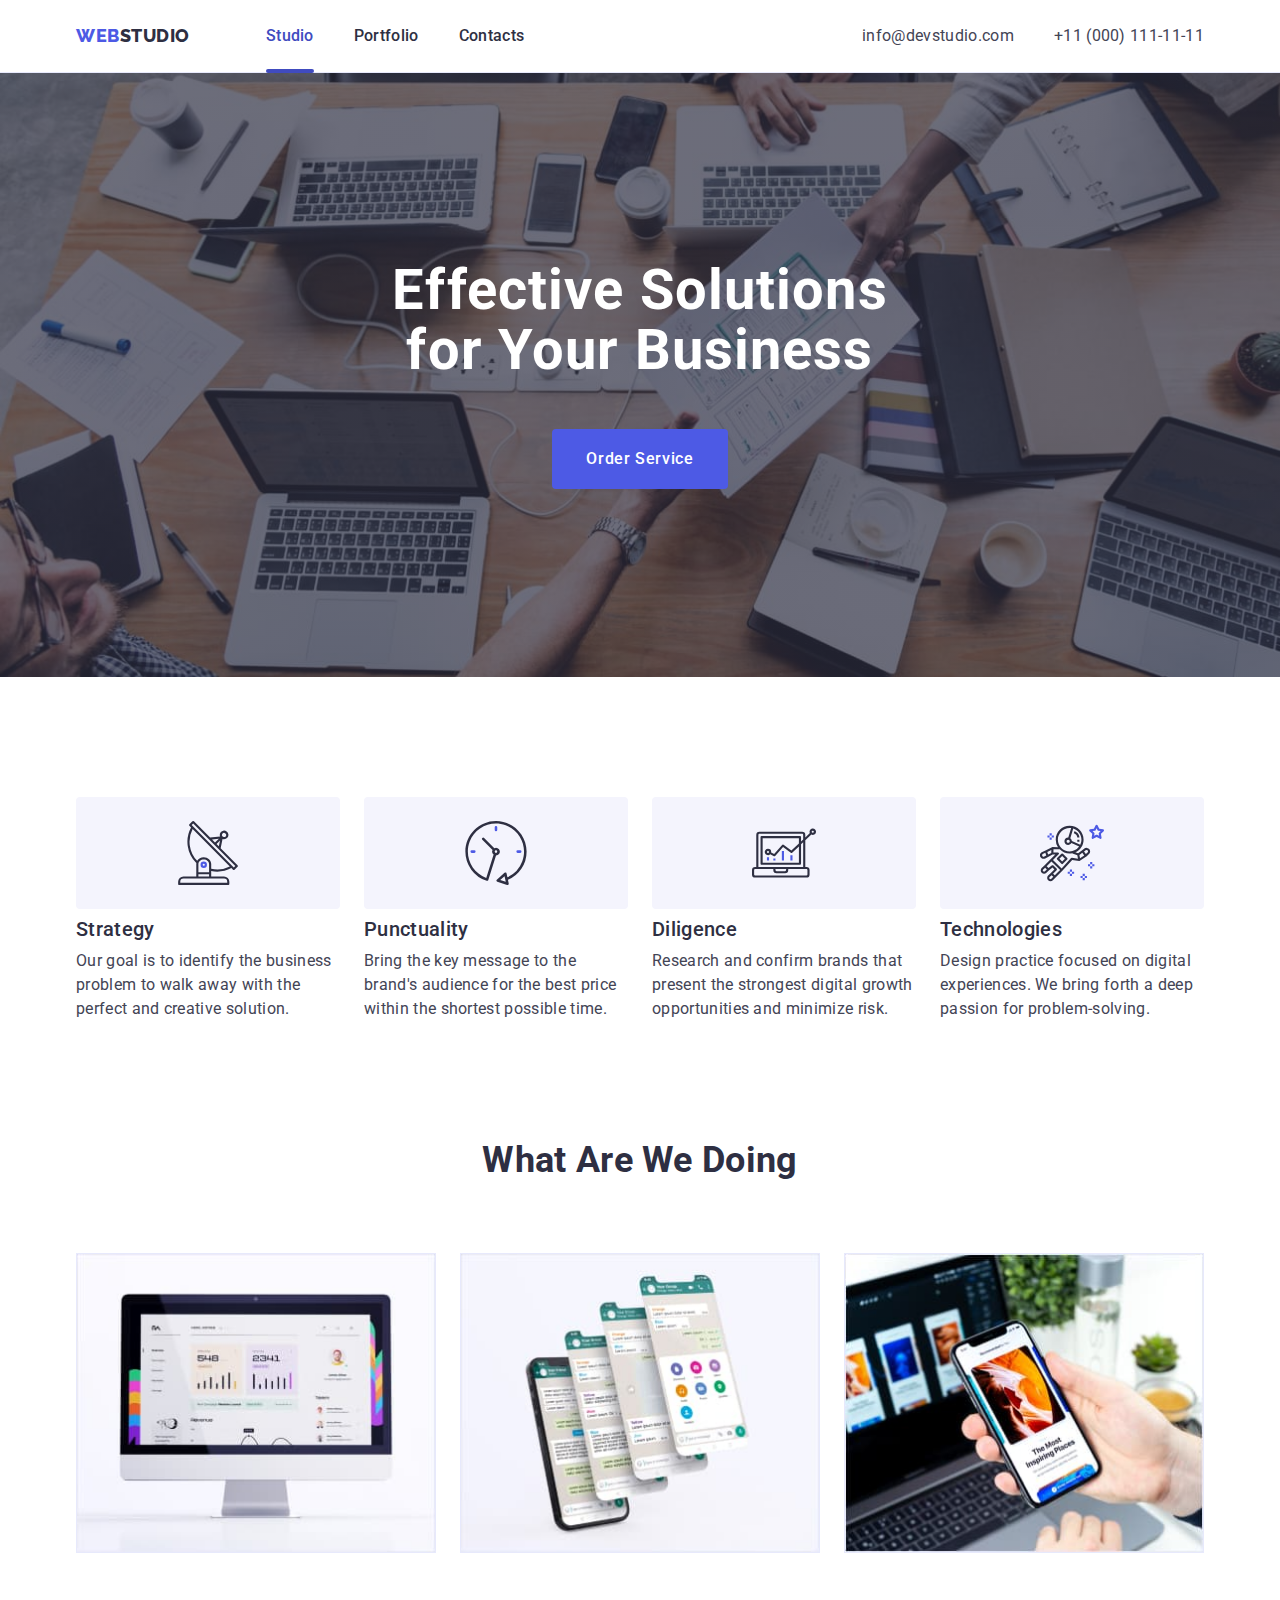
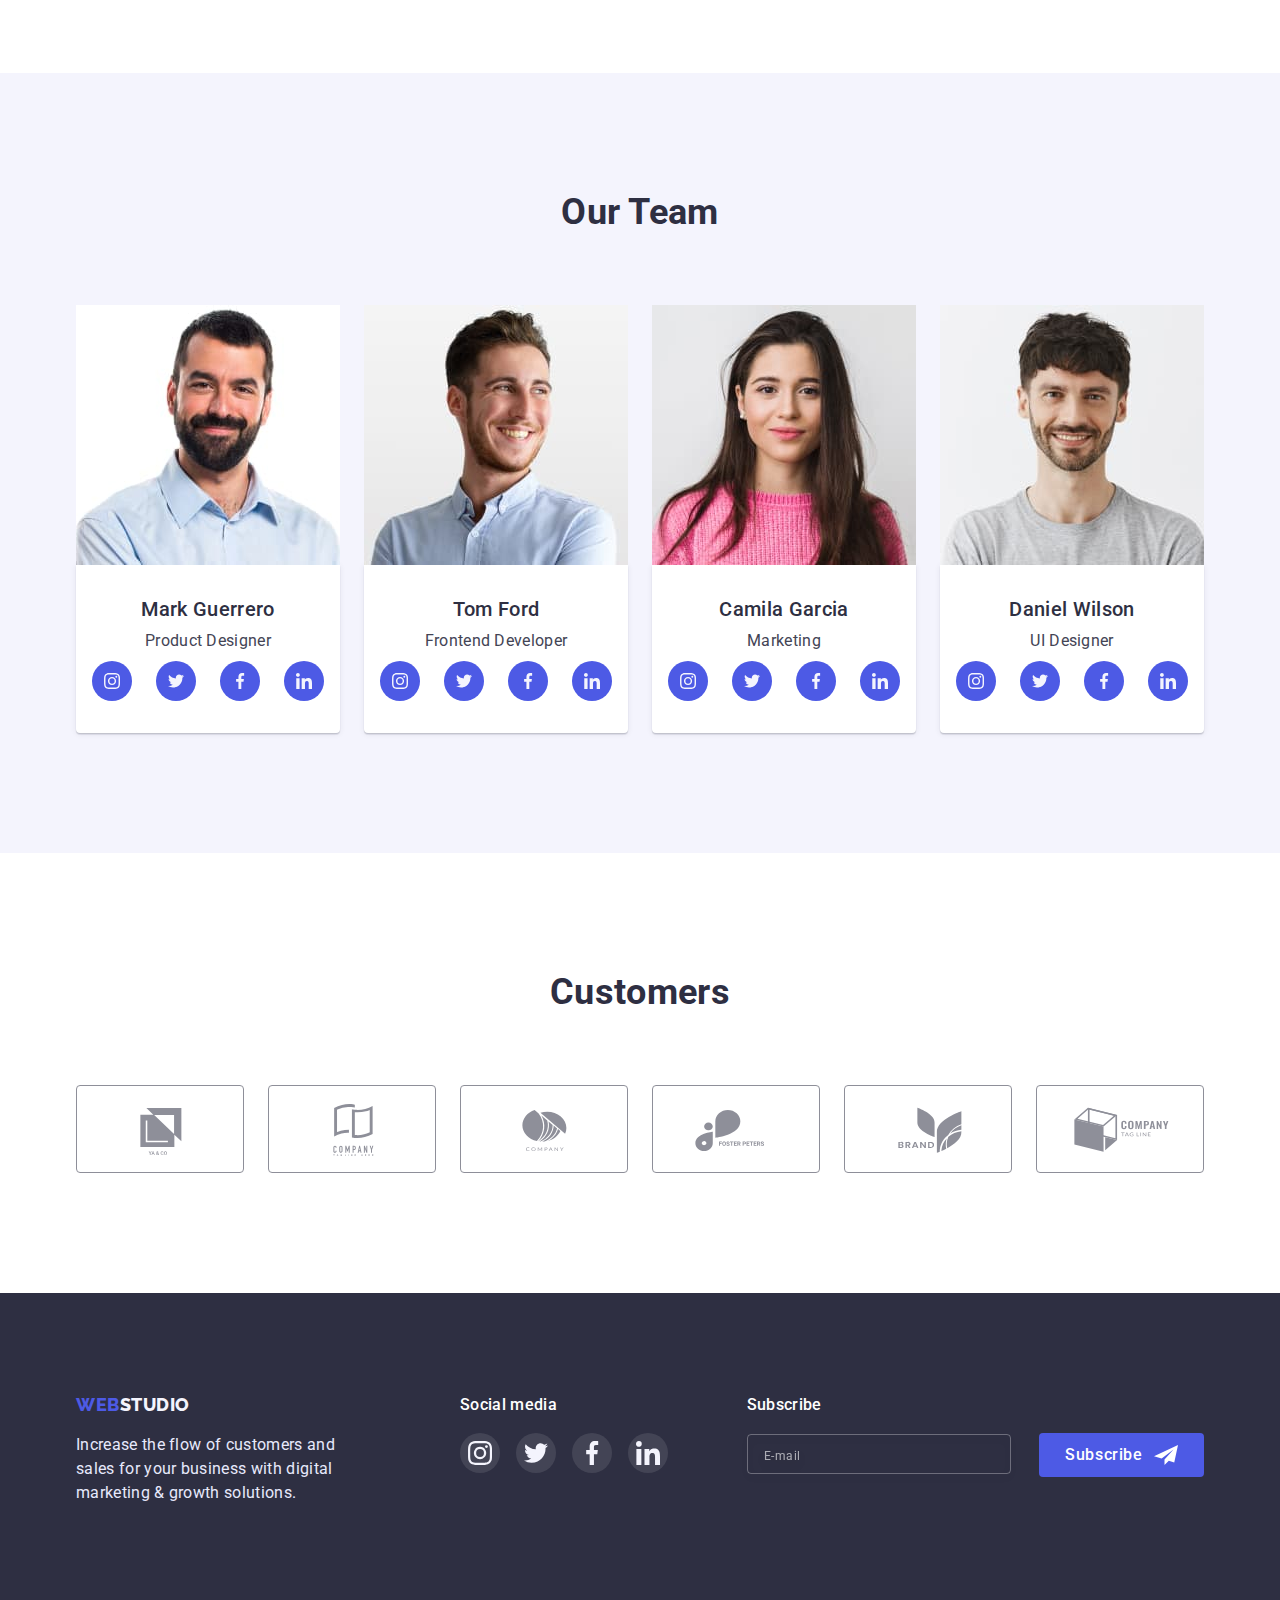
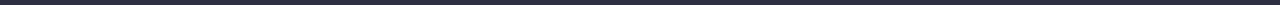
==== index.html @ 5a1dd3f9 "Initial commit" ====
<!DOCTYPE html>
<html lang="en">
  <head>
    <meta charset="UTF-8" />
    <meta http-equiv="X-UA-Compatible" content="IE=edge" />
    <meta name="viewport" content="width=device-width, initial-scale=1.0" />
    <title>webstudio</title>
    <link rel="preconnect" href="https://fonts.googleapis.com" />
    <link rel="preconnect" href="https://fonts.gstatic.com" crossorigin />
    <link
      href="https://fonts.googleapis.com/css2?family=Raleway:wght@800&family=Roboto:wght@400;500;700&display=swap"
      rel="stylesheet"
    />

    <link
      rel="stylesheet"
      href="https://cdn.jsdelivr.net/npm/modern-normalize@1.1.0/modern-normalize.min.css"
    />
    <link rel="stylesheet" href="./css/styles.css" />
  </head>
  <body>
    <header class="page-header">
      <div class="conteiner page-header-conteiner">
        <nav class="page-nav">
          <a class="logo link" href="./index.html"
            ><span class="logo-secondary-color">Web</span>Studio</a
          >
          <ul class="menu list">
            <li class="menu-item">
              <a class="menu-link current link" href="./index.html">Studio</a>
            </li>
            <li class="menu-item">
              <a class="menu-link link" href="./portfolio.html">Portfolio</a>
            </li>
            <li class="menu-item">
              <a class="menu-link link" href="#">Contacts</a>
            </li>
          </ul>
        </nav>
        <address class="contacts">
          <ul class="contacts-list list">
            <li class="contacts-item">
              <a class="contacts-link link" href="mailto:info@devstudio.com"
                >info@devstudio.com</a
              >
            </li>
            <li class="contacts-item">
              <a class="contacts-link link" href="tel:+110001111111"
                >+11 (000) 111-11-11</a
              >
            </li>
          </ul>
        </address>
      </div>
    </header>
    <main>
      <section class="hero">
        <div class="conteiner">
          <h1 class="hero-heading">Effective Solutions for Your Business</h1>
          <button class="hero-btn btn" type="button" data-modal-open>
            Order Service
          </button>
        </div>
      </section>

      <section class="features">
        <div class="conteiner">
          <h2 class="secondary-headings visually-hidden">Features</h2>
          <ul class="features-list list">
            <li class="features-item">
              <div class="features-icon-conteiner">
                <svg class="feature-icon">
                  <use href="./images/sprite.svg#icon-antenna"></use>
                </svg>
              </div>
              <h3 class="headings">Strategy</h3>
              <p>
                Our goal is to identify the business problem to walk away with
                the perfect and creative solution.
              </p>
            </li>
            <li class="features-item">
              <div class="features-icon-conteiner">
                <svg class="feature-icon">
                  <use href="./images/sprite.svg#icon-clock"></use>
                </svg>
              </div>
              <h3 class="headings">Punctuality</h3>
              <p>
                Bring the key message to the brand's audience for the best price
                within the shortest possible time.
              </p>
            </li>
            <li class="features-item">
              <div class="features-icon-conteiner">
                <svg class="feature-icon">
                  <use href="./images/sprite.svg#icon-diagram"></use>
                </svg>
              </div>
              <h3 class="headings">Diligence</h3>
              <p>
                Research and confirm brands that present the strongest digital
                growth opportunities and minimize risk.
              </p>
            </li>
            <li class="features-item">
              <div class="features-icon-conteiner">
                <svg class="feature-icon">
                  <use href="./images/sprite.svg#icon-astronaut"></use>
                </svg>
              </div>
              <h3 class="headings">Technologies</h3>
              <p>
                Design practice focused on digital experiences. We bring forth a
                deep passion for problem-solving.
              </p>
            </li>
          </ul>
        </div>
      </section>

      <section class="about">
        <div class="conteiner">
          <h2 class="secondary-headings">What are we doing</h2>
          <ul class="about-list list">
            <li class="about-item">
              <img
                src="./images/frontend.jpg"
                alt="Frontend"
                width="360"
                height="300"
              />
            </li>
            <li class="about-item">
              <img
                src="./images/optimization.jpg"
                alt="optimization"
                width="360"
                height="300"
              />
            </li>
            <li class="about-item">
              <img
                src="./images/mobile-app.jpg"
                alt="mobile-app"
                width="360"
                height="300"
              />
            </li>
          </ul>
        </div>
      </section>

      <section class="our-team">
        <div class="conteiner">
          <h2 class="secondary-headings">Our Team</h2>
          <ul class="our-team-list list">
            <li class="our-team-card">
              <img
                src="./images/our-team/guerrero.jpg"
                alt="product designer photo"
                width="264"
                height="260"
              />
              <div class="our-team-card-content">
                <h3 class="headings">Mark Guerrero</h3>
                <p>Product Designer</p>
                <ul class="our-team-soc-list list">
                  <li class="our-team-soc-item">
                    <a href="" class="our-team-soc-link">
                      <svg class="our-team-soc-logo">
                        <use href="./images/sprite.svg#icon-instagram"></use>
                      </svg>
                    </a>
                  </li>
                  <li class="our-team-soc-item">
                    <a href="" class="our-team-soc-link">
                      <svg class="our-team-soc-logo">
                        <use href="./images/sprite.svg#icon-twitter"></use>
                      </svg>
                    </a>
                  </li>
                  <li class="our-team-soc-item">
                    <a href="" class="our-team-soc-link">
                      <svg class="our-team-soc-logo">
                        <use href="./images/sprite.svg#icon-facebook"></use>
                      </svg>
                    </a>
                  </li>
                  <li class="our-team-soc-item">
                    <a href="" class="our-team-soc-link">
                      <svg class="our-team-soc-logo">
                        <use href="./images/sprite.svg#icon-linkedin"></use>
                      </svg>
                    </a>
                  </li>
                </ul>
              </div>
            </li>
            <li class="our-team-card">
              <img
                src="./images/our-team/ford.jpg"
                alt="frontend developer photo"
                width="264"
                height="260"
              />
              <div class="our-team-card-content">
                <h3 class="headings">Tom Ford</h3>
                <p>Frontend Developer</p>
                <ul class="our-team-soc-list list">
                  <li class="our-team-soc-item">
                    <a href="" class="our-team-soc-link">
                      <svg class="our-team-soc-logo">
                        <use href="./images/sprite.svg#icon-instagram"></use>
                      </svg>
                    </a>
                  </li>
                  <li class="our-team-soc-item">
                    <a href="" class="our-team-soc-link">
                      <svg class="our-team-soc-logo">
                        <use href="./images/sprite.svg#icon-twitter"></use>
                      </svg>
                    </a>
                  </li>
                  <li class="our-team-soc-item">
                    <a href="" class="our-team-soc-link">
                      <svg class="our-team-soc-logo">
                        <use href="./images/sprite.svg#icon-facebook"></use>
                      </svg>
                    </a>
                  </li>
                  <li class="our-team-soc-item">
                    <a href="" class="our-team-soc-link">
                      <svg class="our-team-soc-logo">
                        <use href="./images/sprite.svg#icon-linkedin"></use>
                      </svg>
                    </a>
                  </li>
                </ul>
              </div>
            </li>
            <li class="our-team-card">
              <img
                src="./images/our-team/garcia.jpg"
                alt="marketing photo"
                width="264"
                height="260"
              />
              <div class="our-team-card-content">
                <h3 class="headings">Camila Garcia</h3>
                <p>Marketing</p>
                <ul class="our-team-soc-list list">
                  <li class="our-team-soc-item">
                    <a href="" class="our-team-soc-link">
                      <svg class="our-team-soc-logo">
                        <use href="./images/sprite.svg#icon-instagram"></use>
                      </svg>
                    </a>
                  </li>
                  <li class="our-team-soc-item">
                    <a href="" class="our-team-soc-link">
                      <svg class="our-team-soc-logo">
                        <use href="./images/sprite.svg#icon-twitter"></use>
                      </svg>
                    </a>
                  </li>
                  <li class="our-team-soc-item">
                    <a href="" class="our-team-soc-link">
                      <svg class="our-team-soc-logo">
                        <use href="./images/sprite.svg#icon-facebook"></use>
                      </svg>
                    </a>
                  </li>
                  <li class="our-team-soc-item">
                    <a href="" class="our-team-soc-link">
                      <svg class="our-team-soc-logo">
                        <use href="./images/sprite.svg#icon-linkedin"></use>
                      </svg>
                    </a>
                  </li>
                </ul>
              </div>
            </li>
            <li class="our-team-card">
              <img
                src="./images/our-team/wilson.jpg"
                alt="UI designer photo"
                width="264"
                height="260"
              />
              <div class="our-team-card-content">
                <h3 class="headings">Daniel Wilson</h3>
                <p>UI Designer</p>
                <ul class="our-team-soc-list list">
                  <li class="our-team-soc-item">
                    <a href="" class="our-team-soc-link">
                      <svg class="our-team-soc-logo">
                        <use href="./images/sprite.svg#icon-instagram"></use>
                      </svg>
                    </a>
                  </li>
                  <li class="our-team-soc-item">
                    <a href="" class="our-team-soc-link">
                      <svg class="our-team-soc-logo">
                        <use href="./images/sprite.svg#icon-twitter"></use>
                      </svg>
                    </a>
                  </li>
                  <li class="our-team-soc-item">
                    <a href="" class="our-team-soc-link">
                      <svg class="our-team-soc-logo">
                        <use href="./images/sprite.svg#icon-facebook"></use>
                      </svg>
                    </a>
                  </li>
                  <li class="our-team-soc-item">
                    <a href="" class="our-team-soc-link">
                      <svg class="our-team-soc-logo">
                        <use href="./images/sprite.svg#icon-linkedin"></use>
                      </svg>
                    </a>
                  </li>
                </ul>
              </div>
            </li>
          </ul>
        </div>
      </section>

      <section class="customers">
        <div class="conteiner">
          <h2 class="secondary-headings">Customers</h2>
          <ul class="customers-list list">
            <li class="customers-item">
              <a href="" class="customer-link">
                <svg class="customer-icon">
                  <use href="./images/sprite.svg#icon-client-one"></use>
                </svg>
              </a>
            </li>
            <li class="customers-item">
              <a href="" class="customer-link">
                <svg class="customer-icon">
                  <use href="./images/sprite.svg#icon-client-two"></use>
                </svg>
              </a>
            </li>
            <li class="customers-item">
              <a href="" class="customer-link">
                <svg class="customer-icon">
                  <use href="./images/sprite.svg#icon-client-three"></use>
                </svg>
              </a>
            </li>
            <li class="customers-item">
              <a href="" class="customer-link">
                <svg class="customer-icon">
                  <use href="./images/sprite.svg#icon-client-four"></use>
                </svg>
              </a>
            </li>
            <li class="customers-item">
              <a href="" class="customer-link">
                <svg class="customer-icon">
                  <use href="./images/sprite.svg#icon-client-five"></use>
                </svg>
              </a>
            </li>
            <li class="customers-item">
              <a href="" class="customer-link">
                <svg class="customer-icon">
                  <use href="./images/sprite.svg#icon-client-six"></use>
                </svg>
              </a>
            </li>
          </ul>
        </div>
      </section>
    </main>

    <footer class="footer">
      <div class="footer-conteiner">
        <div class="footer-logo-conteiner">
          <a class="footer-logo link" href="./index.html"
            ><span class="logo-secondary-color">Web</span>Studio</a
          >
          <p class="footer-text">
            Increase the flow of customers and sales for your business with
            digital marketing & growth solutions.
          </p>
        </div>

        <div class="footer-soc-links">
          <p class="soc-media">Social media</p>
          <ul class="footer-soc-list list">
            <li class="footer-soc-item">
              <a href="" class="footer-soc-link">
                <svg class="footer-soc-logo">
                  <use href="./images/sprite.svg#icon-instagram"></use>
                </svg>
              </a>
            </li>
            <li class="footer-soc-item">
              <a href="" class="footer-soc-link">
                <svg class="footer-soc-logo">
                  <use href="./images/sprite.svg#icon-twitter"></use>
                </svg>
              </a>
            </li>
            <li class="footer-soc-item">
              <a href="" class="footer-soc-link">
                <svg class="footer-soc-logo">
                  <use href="./images/sprite.svg#icon-facebook"></use>
                </svg>
              </a>
            </li>
            <li class="footer-soc-item">
              <a href="" class="footer-soc-link">
                <svg class="footer-soc-logo">
                  <use href="./images/sprite.svg#icon-linkedin"></use>
                </svg>
              </a>
            </li>
          </ul>
        </div>

        <div class="footer-form">
          <b class="footer-form-heading"> Subscribe </b>
          <form class="footer-email-submit">
            <input
              class="footer-form-input"
              type="email"
              name="user-email"
              placeholder="E-mail"
            />
            <button class="footer-form-btn btn" type="submit">
              Subscribe
              <svg class="footer-form-btn-icon" width="24" height="24">
                <use href="./images/sprite.svg#icon-telegram"></use>
              </svg>
            </button>
          </form>
        </div>
      </div>
    </footer>

    <div class="backdrop is-hidden" data-modal>
      <div class="modal">
        <button class="modal-close-btn btn" type="button" data-modal-close>
          <svg class="modal-close-icon">
            <use href="./images/sprite.svg#icon-close"></use>
          </svg>
        </button>

        <b class="modal-heading"
          >Leave your contacts and we will call you back</b
        >
        <form class="modal-form">
          <label class="modal-form-field"
            ><span class="modal-form-label">Name</span>
            <span class="modal-form-input-wrapper">
              <input
                class="modal-form-input"
                type="text"
                name="user-name"
                required
              />
              <svg class="modal-form-input-icon" width="18" height="18">
                <use href="./images/sprite.svg#icon-person-18"></use>
              </svg>
            </span>
          </label>
          <label class="modal-form-field"
            ><span class="modal-form-label">Phone</span>
            <span class="modal-form-input-wrapper">
              <input
                class="modal-form-input"
                type="tel"
                name="user-phone"
                required
              />
              <svg class="modal-form-input-icon" width="18" height="24">
                <use href="./images/sprite.svg#icon-phone-18"></use>
              </svg>
            </span>
          </label>
          <label class="modal-form-field"
            ><span class="modal-form-label">Email</span>
            <span class="modal-form-input-wrapper">
              <input
                class="modal-form-input"
                type="email"
                name="user-email"
                required
              />
              <svg class="modal-form-input-icon" width="18" height="24">
                <use href="./images/sprite.svg#icon-email-18"></use>
              </svg>
            </span>
          </label>
          <label class="modal-form-field"
            ><span class="modal-form-label">Comment</span>
            <textarea
              class="modal-form-comment"
              name="user-comment"
              placeholder="Text input"
            ></textarea>
          </label>

          <input
            id="user-policy"
            type="checkbox"
            name="user-policy"
            class="modal-form-check visually-hidden"
            required
          />
          <label class="modal-form-check-description" for="user-policy"
            ><span>
              <svg class="user-policy-check-icon" width="10" height="8">
                <use href="./images/sprite.svg#icon-Checked"></use>
              </svg> </span
            >I accept the terms and conditions of the&nbsp;
            <a class="user-policy-link" href="">Privacy Policy</a>
          </label>
          <button class="modal-form-submit btn" type="submit">Send</button>
        </form>
      </div>
    </div>

    <script src="./js/modal.js"></script>
  </body>
</html>
---- css/styles.css ----
:root {
  --primary-font: 'Roboto', sans-serif;
  --secondary-font: 'Raleway', sans-serif;

  --primary-brand: #4d5ae5;
  --pressed-state: #404bbf;

  --hero-bg: #2e2f42;
  --button-bg: #f4f4fd;
  --dark-mode-bg: #2e2f42;
  --light-mode-bg: #f4f4fd;

  --hero-text-color: #ffffff;
  --button-text-color-inverse: #ffffff;
  --button-text-color: #4d5ae5;
  --headings-color: #2e2f42;
  --body-text-color: #434455;
  --accent-color: #e7e9fc;
  --light-mode-text: #f4f4fd;

  --duration-and-timing-func: 250ms cubic-bezier(0.4, 0, 0.2, 1);
}

body {
  margin: 0;
  font-family: var(--primary-font);
  font-size: 16px;
  line-height: 1.5;
  letter-spacing: 0.02em;
  color: var(--body-text-color);
}

p {
  margin-top: 0;
  margin-bottom: 0;
}

img {
  display: block;
  width: 100%;
  height: auto;
}

.visually-hidden {
  position: absolute;
  width: 1px;
  height: 1px;
  margin: -1px;
  border: 0;
  padding: 0;

  white-space: nowrap;
  clip-path: inset(100%);
  clip: rect(0 0 0 0);
  overflow: hidden;
}

.list {
  margin: 0;
  padding: 0;
  list-style: none;
}

.link {
  text-decoration: none;
  color: inherit;
}

/* =============== COMPONENTS ============ */

.conteiner {
  width: 1158px;
  margin: 0 auto;
  padding: 0 15px;
}

.logo-secondary-color {
  color: var(--primary-brand);
}

.btn {
  cursor: pointer;
  font-family: inherit;
  font-weight: 500;
  font-size: 16px;
  line-height: 1.5;
  align-items: center;
  letter-spacing: 0.04em;
}

.secondary-headings {
  margin-top: 0;
  margin-bottom: 72px;
  font-size: 36px;
  line-height: 1.11;
  text-align: center;
  text-transform: capitalize;
  color: var(--headings-color);
}

.headings {
  margin-top: 0;
  margin-bottom: 8px;
  font-weight: 500;
  font-size: 20px;
  line-height: 1.2;
  color: var(--headings-color);
}
/* ================ HEADER =============== */

.page-header {
  padding: 24px 0;
  border-bottom: 1px solid #e7e9fc;
  box-shadow: 0px 2px 1px rgba(46, 47, 66, 0.08),
    0px 1px 1px rgba(46, 47, 66, 0.16), 0px 1px 6px rgba(46, 47, 66, 0.08);
}

.page-header-conteiner {
  display: flex;
}

.page-nav {
  display: flex;
}

.menu {
  display: flex;
  font-weight: 500;
  color: var(--headings-color);
}

.menu-link:hover,
.menu-link:focus,
.menu-link.current,
.contacts-link:hover,
.contacts-link:focus {
  color: var(--pressed-state);
}

.menu-item:not(:last-child) {
  margin-right: 40px;
}

.contacts {
  margin-left: auto;
  font-style: normal;
}

.contacts-item:not(:last-child) {
  margin-right: 40px;
}

.menu-link,
.contacts-link {
  position: relative;
  padding: 24px 0;
  transition: color var(--duration-and-timing-func);
}

.contacts-list {
  display: flex;
}

.logo {
  margin-right: 76px;
  font-family: var(--secondary-font);
  font-weight: 800;
  font-size: 18px;
  line-height: 1.33;
  letter-spacing: 0.03em;
  text-transform: uppercase;
  color: var(--headings-color);
}

.current::after {
  content: '';
  position: absolute;
  bottom: -4px;
  display: block;
  width: 100%;
  height: 4px;
  background: #404bbf;
  border-radius: 2px;
}

/* ================= HERO ================= */

.hero {
  padding: 188px 0;
  background-color: var(--hero-bg);
  background-repeat: no-repeat;
  background-image: linear-gradient(
      rgba(46, 47, 66, 0.7),
      rgba(46, 47, 66, 0.7)
    ),
    url(../images/hero-bg.jpg);
  background-size: cover;
}

.hero-heading {
  width: 500px;
  margin: 0 auto 48px auto;
  font-size: 56px;
  line-height: 1.07;
  text-align: center;
  letter-spacing: 0.02em;
  color: var(--hero-text-color);
}

.hero-btn {
  display: block;
  margin: 0 auto;
  padding: 16px 32px;
  min-width: 169px;
  font-weight: 500;
  font-size: 16px;
  letter-spacing: 0.04em;
  color: var(--hero-text-color);
  background-color: var(--primary-brand);
  border-color: transparent;
  border-radius: 4px;
  transition: background-color var(--duration-and-timing-func);
}

.hero-btn:hover,
.hero-btn:focus {
  background-color: var(--pressed-state);
}

/* =================== FEATURES =================== */

.features {
  padding-top: 120px;
  padding-bottom: 120px;
}

.features-list {
  display: flex;
}

.features-item {
  width: calc((100% - (24px * 3)) / 4);
}

.features-item:not(:last-child) {
  margin-right: 24px;
}

.feature-icon {
  width: 64px;
  height: 64px;
}

.features-icon-conteiner {
  display: flex;
  justify-content: center;
  align-items: center;
  padding: 24px 100px;
  margin-bottom: 8px;
  background-color: #f4f4fd;
  border-radius: 4px;
}

/* =================== ABOUT ====================== */

.about {
  padding-bottom: 120px;
}

.about-list {
  display: flex;
}

.about-item {
  width: 360px;
  height: 300px;
  border: 1px solid #e7e9fc;
}

.about-item:not(:last-child) {
  margin-right: 24px;
}

/* =================== OUR TEAM =================== */

.our-team {
  padding-top: 120px;
  padding-bottom: 120px;
  background-color: var(--light-mode-bg);
}

.our-team-list {
  display: flex;
  flex-wrap: wrap;
  gap: 64px 24px;
}

.our-team-card-content {
  max-width: 264px;
  text-align: center;
  padding: 32px 16px;
  background: #ffffff;
  border-radius: 0px 0px 4px 4px;
  box-shadow: 0px 1px 6px rgba(46, 47, 66, 0.08),
    0px 1px 1px rgba(46, 47, 66, 0.16), 0px 2px 1px rgba(46, 47, 66, 0.08);
}

.our-team-soc-list {
  margin-top: 8px;
  display: flex;
  justify-content: center;
  gap: 24px;
}

.our-team-soc-item {
  display: flex;
}

.our-team-soc-link {
  width: 40px;
  height: 40px;
  display: flex;
  justify-content: center;
  align-items: center;
  border-radius: 50%;
  background-color: #4d5ae5;
  transition: background-color var(--duration-and-timing-func);
}
.our-team-soc-logo {
  width: 16px;
  height: 16px;
  fill: #f4f4fd;
}

.our-team-soc-link:hover,
.our-team-soc-link:focus {
  background-color: #404bbf;
}

/* =================== CUSTOMERS =================== */

.customers {
  padding-top: 120px;
  padding-bottom: 120px;
}

.customers-list {
  display: flex;
  justify-content: center;
  gap: 24px;
}

.customer-link {
  display: flex;
  justify-content: center;
  align-items: center;
  width: 168px;
  height: 88px;
  border: 1px solid #8e8f99;
  border-radius: 4px;
  transition: border var(--duration-and-timing-func);
}

.customer-icon {
  width: 104px;
  height: 56px;
  fill: #8e8f99;
  transition: fill var(--duration-and-timing-func);
}

.customer-link:hover,
.customer-link:focus {
  border: 1px solid #404bbf;
  border-radius: 4px;
}

.customer-link:hover .customer-icon,
.customer-link:focus .customer-icon {
  fill: #404bbf;
}

/* =================== FOOTER =================== */

.footer {
  padding-top: 100px;
  padding-bottom: 100px;
  background-color: var(--dark-mode-bg);
}

.footer-conteiner {
  display: flex;
  max-width: 1158px;
  margin: 0 auto;
  padding: 0 15px;
}

.footer-logo-conteiner {
  margin-right: 120px;
}

.footer-logo {
  display: inline-block;
  margin-bottom: 16px;
  font-family: var(--secondary-font);
  font-weight: 800;
  font-size: 18px;
  line-height: 1.33;
  letter-spacing: 0.03em;
  text-transform: uppercase;
  color: var(--light-mode-text);
}

.footer-text {
  max-width: 264px;
  color: var(--accent-color);
}

.soc-media {
  margin-bottom: 16px;
  font-weight: 500;
  color: #ffffff;
}

.footer-soc-list {
  display: flex;
  gap: 16px;
}

.footer-soc-link {
  width: 40px;
  height: 40px;
  display: flex;
  justify-content: center;
  align-items: center;
  border-radius: 50%;
  background-color: rgba(255, 255, 255, 0.1);
  transition: background-color var(--duration-and-timing-func);
}
.footer-soc-logo {
  width: 24px;
  height: 24px;
  fill: #f4f4fd;
}

.footer-soc-link:hover,
.footer-soc-link:focus {
  background-color: #31d0aa;
}

.footer-form {
  margin-left: auto;
}

.footer-form-heading {
  display: block;
  margin-bottom: 16px;
  font-weight: 500;
  color: #ffffff;
}

.footer-form-input {
  display: inline-block;
  margin-right: 24px;
  padding: 8px 16px;
  width: 264px;
  height: 40px;
  color: #ffffff;
  background: transparent;
  border: 1px solid rgba(255, 255, 255, 0.3);
  filter: drop-shadow(0px 4px 4px rgba(0, 0, 0, 0.15));
  border-radius: 4px;
  transition: border-color var(--duration-and-timing-func);
}

.footer-form-input::placeholder {
  font-weight: 400;
  font-size: 12px;
  line-height: 1.33;
  letter-spacing: 0.04em;
  color: rgba(255, 255, 255, 0.6);
}

.footer-form-input:focus {
  outline: none;
  border-color: #31d0aa;
}

.footer-form-btn {
  position: relative;
  min-width: 165px;
  min-height: 40px;
  padding: 8px 24px;
  text-align: left;
  color: #ffffff;
  background-color: var(--primary-brand);
  border-color: transparent;
  border-radius: 4px;
  transition: background-color var(--duration-and-timing-func);
}

.footer-form-btn-icon {
  position: absolute;
  top: 50%;
  right: 24px;
  transform: translateY(-50%);
  fill: #ffffff;
}

.footer-form-btn:hover,
.footer-form-btn:focus {
  background-color: var(--pressed-state);
}

/* =================== PORTFOLIO =================== */

.portfolio {
  padding-top: 96px;
  padding-bottom: 120px;
}

.filter-btn {
  padding: 12px 24px;
  border: 1px solid #e7e9fc;
  border-radius: 4px;
  background-color: var(--button-bg);
  color: var(--button-text-color);
  transition: background-color var(--duration-and-timing-func),
    color var(--duration-and-timing-func),
    border-color var(--duration-and-timing-func),
    box-shadow var(--duration-and-timing-func);
}

.filter-btn:hover,
.filter_btn:focus {
  color: var(--button-text-color-inverse);
  background-color: var(--pressed-state);
  border-color: var(--pressed-state);
  box-shadow: 0px 3px 1px rgba(0, 0, 0, 0.1), 0px 2px 1px rgba(0, 0, 0, 0.08),
    0px 2px 2px rgba(0, 0, 0, 0.12);
}

.filters-list {
  display: flex;
  justify-content: center;
  gap: 24px;
  margin-bottom: 72px;
}

.portfolio-cards {
  display: flex;
  flex-wrap: wrap;
  gap: 48px 24px;
}

.portfolio-card-link {
  width: 360px;
  height: 420px;
  display: block;
  box-shadow: 0px 1px 6px rgba(46, 47, 66, 0.08);
  transition: box-shadow var(--duration-and-timing-func);
}

.portfolio-card-img-wrapper {
  position: relative;
  width: 100%;
  overflow: hidden;
}

.portfolio-card-link:hover .portfolio-card-overlay,
.portfolio-card-link:focus .portfolio-card-overlay {
  transform: translate(0, 0);
}

.portfolio-card-overlay {
  position: absolute;
  top: 0;
  left: 0;
  width: 100%;
  height: 100%;
  padding: 40px 32px;
  color: var(--light-mode-text);
  background: var(--primary-brand);
  transform: translate(0, 100%);
  transition: transform var(--duration-and-timing-func);
}

.portfolio-card-content {
  padding: 32px 0 32px 16px;
  border: 1px solid #e7e9fc;
  border-top: none;
}

.portfolio-card-link:hover,
.portfolio-card-link:focus {
  box-shadow: 0px 1px 6px rgba(46, 47, 66, 0.08),
    0px 1px 1px rgba(46, 47, 66, 0.16), 0px 2px 1px rgba(46, 47, 66, 0.08);
}

/* =================== MODAL =================== */

.backdrop {
  position: fixed;
  top: 0;
  left: 0;
  width: 100%;
  height: 100%;
  background: rgba(46, 47, 66, 0.4);
  transition: opacity var(--duration-and-timing-func),
    visibility var(--duration-and-timing-func);
}

.backdrop.is-hidden {
  opacity: 0;
  visibility: hidden;
  pointer-events: none;
}

.modal {
  position: absolute;
  top: 50%;
  left: 50%;
  transform: translate(-50%, -50%);
  padding: 72px 24px 24px 24px;
  min-width: 408px;
  background: #fcfcfc;
  box-shadow: 0px 1px 1px rgba(0, 0, 0, 0.14), 0px 1px 3px rgba(0, 0, 0, 0.12),
    0px 2px 1px rgba(0, 0, 0, 0.2);
  border-radius: 4px;
}

.modal-close-btn {
  position: absolute;
  top: 24px;
  right: 24px;
  width: 24px;
  height: 24px;
  display: flex;
  justify-content: center;
  align-items: center;
  border-radius: 50%;
  background: #e7e9fc;
  border: 1px solid rgba(0, 0, 0, 0.1);
  transition: background var(--duration-and-timing-func);
}

.modal-close-icon {
  width: 8px;
  height: 8px;
  transition: fill var(--duration-and-timing-func);
}

.modal-close-btn:hover,
.modal-close-btn:focus {
  background: var(--pressed-state);
}

.modal-close-btn:hover .modal-close-icon,
.modal-close-btn:focus .modal-close-icon {
  fill: #ffffff;
}

/* =================== MODAL-FORM =================== */

.modal-form {
  display: flex;
  flex-direction: column;
}

.modal-heading {
  display: block;
  width: 100%;
  margin-bottom: 16px;
  text-align: center;
  color: var(--headings-color);
}

.modal-form-label {
  display: block;
  margin-bottom: 4px;
  font-size: 12px;
  line-height: 1.33;
  letter-spacing: 0.04em;
  color: #8e8f99;
}

.modal-form-input-wrapper {
  position: relative;
}

.modal-form-input {
  width: 100%;
  height: 40px;
  margin-bottom: 8px;
  padding-left: 38px;
  border: 1px solid rgba(33, 33, 33, 0.2);
  border-radius: 4px;
  transition: border var(--duration-and-timing-func);
}

.modal-form-input:focus {
  outline: none;
  border-color: var(--primary-brand);
}

.modal-form-input-icon {
  position: absolute;
  top: 50%;
  left: 16px;
  transform: translateY(-50%);
  transition: fill var(--duration-and-timing-func);
}

.modal-form-input:focus + .modal-form-input-icon {
  fill: var(--primary-brand);
}

.modal-form-comment {
  resize: none;
  width: 100%;
  height: 120px;
  padding: 8px 16px;
  margin-bottom: 16px;
  border: 1px solid rgba(33, 33, 33, 0.2);
  border-radius: 4px;
  transition: border var(--duration-and-timing-func);
}

.modal-form-comment:focus {
  outline: none;
  border-color: var(--primary-brand);
}

.modal-form-comment::placeholder {
  font-weight: 400;
  font-size: 12px;
  line-height: 1.33;
  letter-spacing: 0.04em;
  color: rgba(117, 117, 117, 0.5);
}

.modal-form-check-description {
  display: flex;
  align-items: center;
  margin-bottom: 24px;
  font-size: 12px;
  line-height: 1.33;
  letter-spacing: 0.04em;
  color: #757575;
}

.user-policy-link {
  color: var(--primary-brand);
}

.modal-form-check-description span {
  display: flex;
  align-items: center;
  justify-content: center;
  cursor: pointer;
  width: 16px;
  height: 16px;
  margin-right: 8px;
  border: 1.25px solid #2e2f42;
  border-radius: 2px;
  fill: transparent;
  transition: background-color var(--duration-and-timing-func),
    border-color var(--duration-and-timing-func),
    fill var(--duration-and-timing-func);
}

.modal-form-check:checked + .modal-form-check-description span {
  background-color: #404bbf;
  fill: #f4f4fd;
}

.modal-form-check:focus + .modal-form-check-description span {
  border-color: #404bbf;
}

.modal-form-submit {
  display: block;
  margin: 0 auto;
  padding: 16px 32px;
  min-width: 169px;
  color: var(--button-text-color-inverse);
  background-color: var(--primary-brand);
  border-color: transparent;
  box-shadow: 0px 4px 4px rgba(0, 0, 0, 0.15);
  border-radius: 4px;
  transition: background-color var(--duration-and-timing-func);
}

.modal-form-submit:hover,
.modal-form-submit:focus {
  background-color: var(--pressed-state);
}
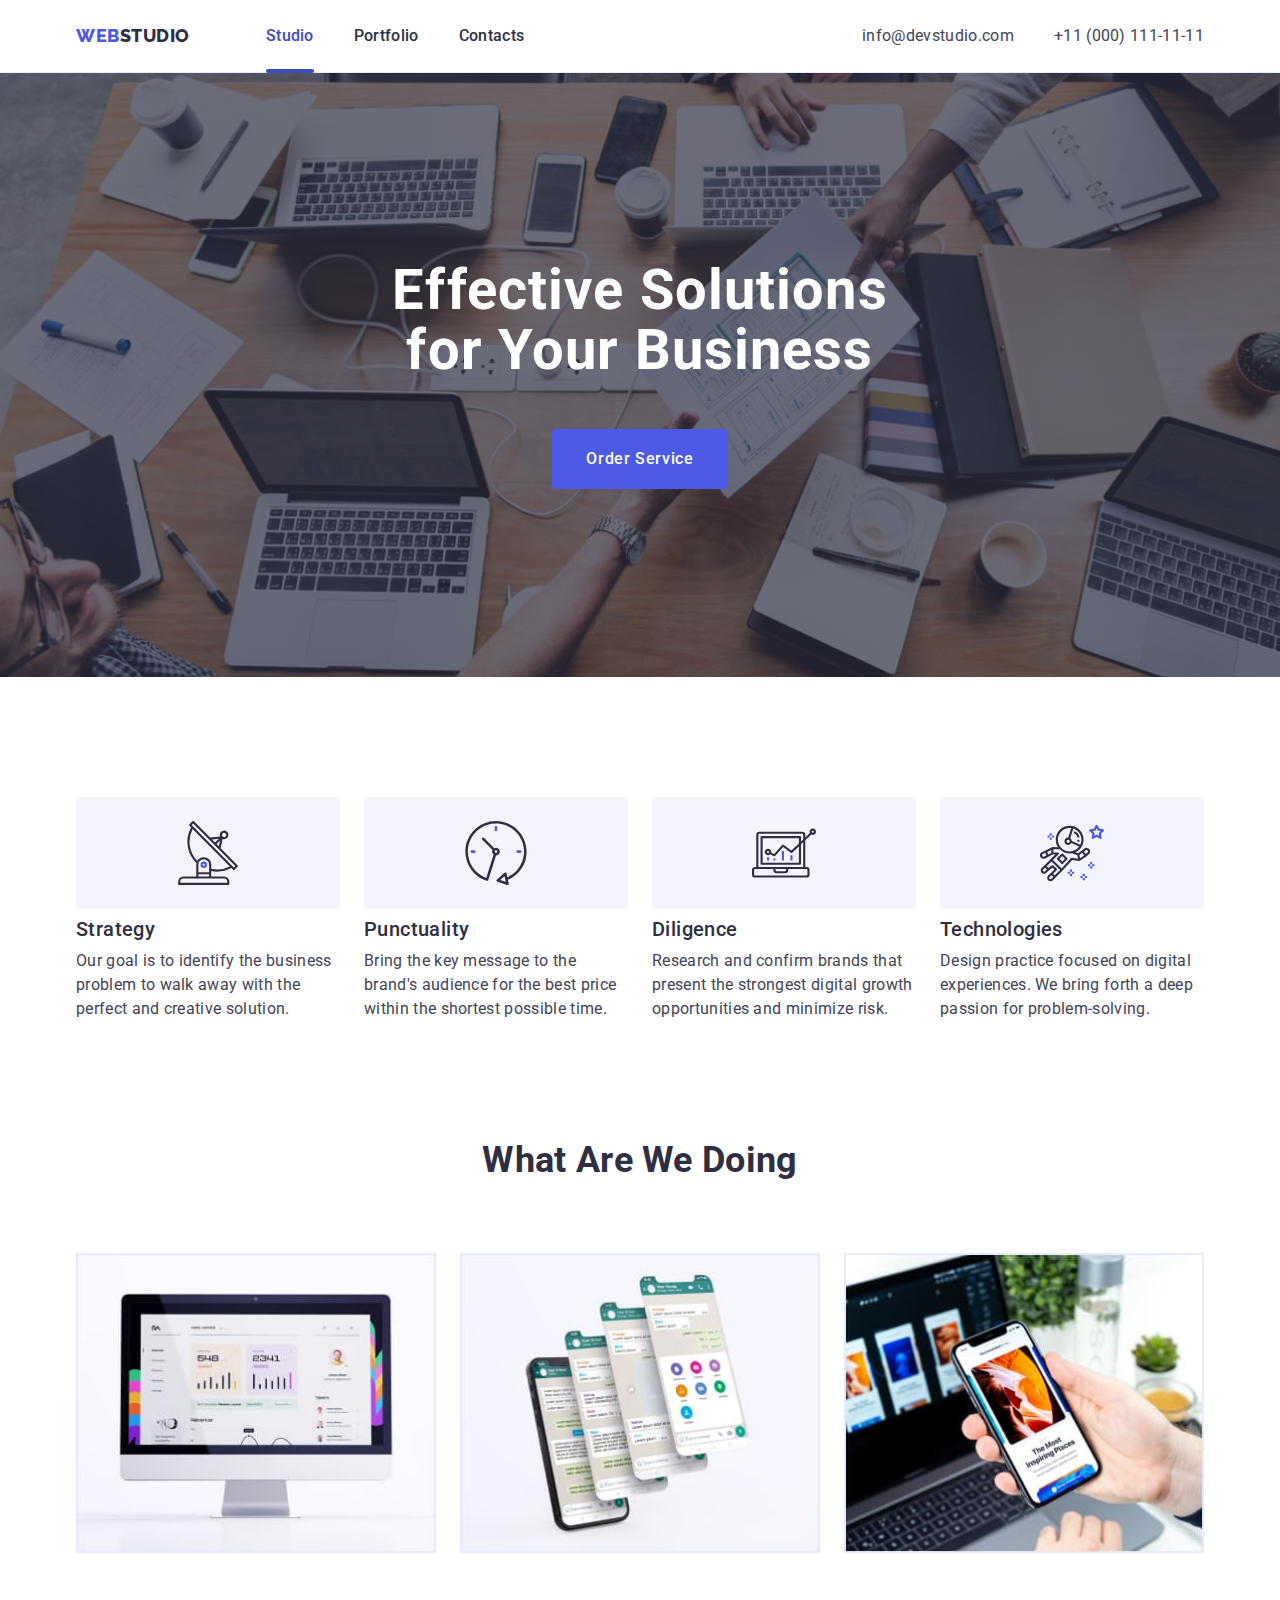
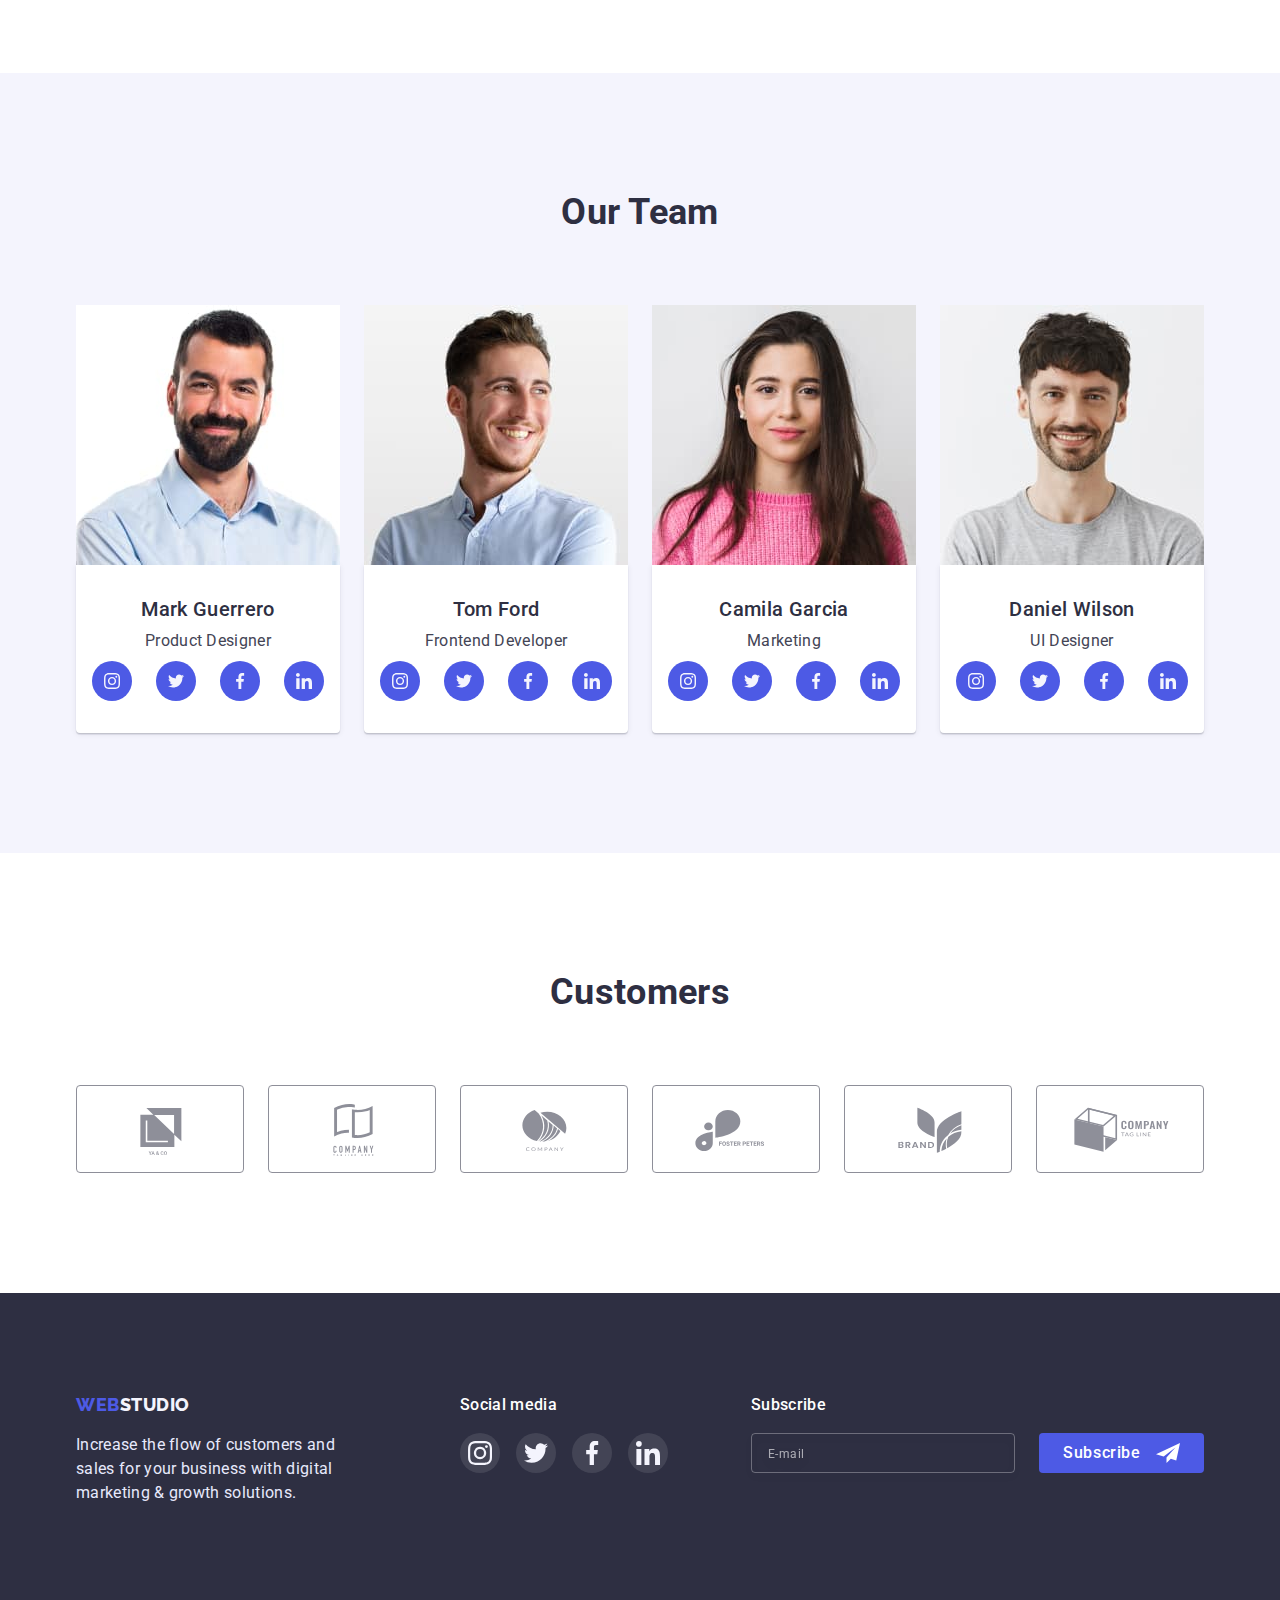
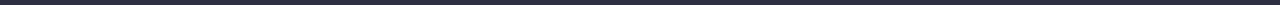
==== commit 65d23088: "adaptive for mob tab desktop" ====
--- a/index.html
+++ b/index.html
@@ -16,7 +16,9 @@
       rel="stylesheet"
       href="https://cdn.jsdelivr.net/npm/modern-normalize@1.1.0/modern-normalize.min.css"
     />
-    <link rel="stylesheet" href="./css/styles.css" />
+    <link rel="stylesheet" href="./css/styles-mobile.css" />
+    <link rel="stylesheet" href="./css/styles-tablet.css" />
+    <link rel="stylesheet" href="./css/styles-desktop.css" />
   </head>
   <body>
     <header class="page-header">
@@ -51,6 +53,88 @@
             </li>
           </ul>
         </address>
+        <button type="button" class="mobile-menu-btn btn" data-mobile-menu-open>
+          <svg class="menu-hamburger-icon">
+            <use href="/images/sprite.svg#icon-menu-hamburger"></use>
+          </svg>
+        </button>
+      </div>
+      <div class="mobile-menu" data-mobile-menu>
+        <div class="conteiner">
+          <div class="mobile-menu-thumb">
+            <button
+              class="mobile-menu-close-btn btn"
+              data-mobile-menu-close
+              type="button"
+            >
+              <svg class="mobile-menu-close-icon">
+                <use href="./images/sprite.svg#icon-close"></use>
+              </svg>
+            </button>
+            <ul class="mobile-menu-nav list">
+              <li class="mobile-menu-item">
+                <a class="mobile-menu-link current link" href="./index.html"
+                  >Studio</a
+                >
+              </li>
+              <li class="mobile-menu-item">
+                <a class="mobile-menu-link link" href="./portfolio.html"
+                  >Portfolio</a
+                >
+              </li>
+              <li class="mobile-menu-item">
+                <a class="mobile-menu-link link" href="#">Contacts</a>
+              </li>
+            </ul>
+          </div>
+
+          <div class="mobile-menu-thumb">
+            <ul class="mobile-menu-contacts-list list">
+              <li class="mobile-menu-item">
+                <a class="mobile-menu-tel-link link" href="tel:+110001111111"
+                  >+11 (000) 111-11-11</a
+                >
+              </li>
+              <li class="mobile-menu-item">
+                <a
+                  class="mobile-menu-email-link link"
+                  href="mailto:info@devstudio.com"
+                  >info@devstudio.com</a
+                >
+              </li>
+            </ul>
+            <ul class="mobile-menu-soc-list list">
+              <li class="mobile-menu-soc-item">
+                <a href="" class="mobile-menu-soc-link">
+                  <svg class="mobile-menu-soc-logo">
+                    <use href="./images/sprite.svg#icon-instagram"></use>
+                  </svg>
+                </a>
+              </li>
+              <li class="mobile-menu-soc-item">
+                <a href="" class="mobile-menu-soc-link">
+                  <svg class="mobile-menu-soc-logo">
+                    <use href="./images/sprite.svg#icon-twitter"></use>
+                  </svg>
+                </a>
+              </li>
+              <li class="mobile-menu-soc-item">
+                <a href="" class="mobile-menu-soc-link">
+                  <svg class="mobile-menu-soc-logo">
+                    <use href="./images/sprite.svg#icon-facebook"></use>
+                  </svg>
+                </a>
+              </li>
+              <li class="mobile-menu-soc-item">
+                <a href="" class="mobile-menu-soc-link">
+                  <svg class="mobile-menu-soc-logo">
+                    <use href="./images/sprite.svg#icon-linkedin"></use>
+                  </svg>
+                </a>
+              </li>
+            </ul>
+          </div>
+        </div>
       </div>
     </header>
     <main>
@@ -127,24 +211,30 @@
               <img
                 src="./images/frontend.jpg"
                 alt="Frontend"
-                width="360"
-                height="300"
+                srcset="
+                  ./images/frontend.jpg        1x,
+                  ./images/frontend@2x-min.jpg 2x
+                "
               />
             </li>
             <li class="about-item">
               <img
                 src="./images/optimization.jpg"
                 alt="optimization"
-                width="360"
-                height="300"
+                srcset="
+                  ./images/optimization.jpg        1x,
+                  ./images/optimization@2x-min.jpg 2x
+                "
               />
             </li>
             <li class="about-item">
               <img
                 src="./images/mobile-app.jpg"
                 alt="mobile-app"
-                width="360"
-                height="300"
+                srcset="
+                  ./images/mobile-app.jpg        1x,
+                  ./images/mobile-app@2x-min.jpg 2x
+                "
               />
             </li>
           </ul>
@@ -159,8 +249,10 @@
               <img
                 src="./images/our-team/guerrero.jpg"
                 alt="product designer photo"
-                width="264"
-                height="260"
+                srcset="
+                  ./images/our-team/guerrero.jpg        1x,
+                  ./images/our-team/guerrero@2x-min.jpg 2x
+                "
               />
               <div class="our-team-card-content">
                 <h3 class="headings">Mark Guerrero</h3>
@@ -201,8 +293,10 @@
               <img
                 src="./images/our-team/ford.jpg"
                 alt="frontend developer photo"
-                width="264"
-                height="260"
+                srcset="
+                  ./images/our-team/ford.jpg        1x,
+                  ./images/our-team/ford@2x-min.jpg 2x
+                "
               />
               <div class="our-team-card-content">
                 <h3 class="headings">Tom Ford</h3>
@@ -243,8 +337,10 @@
               <img
                 src="./images/our-team/garcia.jpg"
                 alt="marketing photo"
-                width="264"
-                height="260"
+                srcset="
+                  ./images/our-team/garcia.jpg        1x,
+                  ./images/our-team/garcia@2x-min.jpg 2x
+                "
               />
               <div class="our-team-card-content">
                 <h3 class="headings">Camila Garcia</h3>
@@ -285,8 +381,10 @@
               <img
                 src="./images/our-team/wilson.jpg"
                 alt="UI designer photo"
-                width="264"
-                height="260"
+                srcset="
+                  ./images/our-team/wilson.jpg        1x,
+                  ./images/our-team/wilson@2x-min.jpg 2x
+                "
               />
               <div class="our-team-card-content">
                 <h3 class="headings">Daniel Wilson</h3>
@@ -379,7 +477,7 @@
     </main>
 
     <footer class="footer">
-      <div class="footer-conteiner">
+      <div class="conteiner">
         <div class="footer-logo-conteiner">
           <a class="footer-logo link" href="./index.html"
             ><span class="logo-secondary-color">Web</span>Studio</a
@@ -527,6 +625,7 @@
       </div>
     </div>
 
+    <script src="./js/mobile-menu.js"></script>
     <script src="./js/modal.js"></script>
   </body>
 </html>
--- a/css/styles-mobile.css
+++ b/css/styles-mobile.css
@@ -0,0 +1,923 @@
+:root {
+  --primary-font: 'Roboto', sans-serif;
+  --secondary-font: 'Raleway', sans-serif;
+
+  --primary-brand: #4d5ae5;
+  --pressed-state: #404bbf;
+
+  --hero-bg: #2e2f42;
+  --button-bg: #f4f4fd;
+  --dark-mode-bg: #2e2f42;
+  --light-mode-bg: #f4f4fd;
+
+  --hero-text-color: #ffffff;
+  --button-text-color-inverse: #ffffff;
+  --button-text-color: #4d5ae5;
+  --headings-color: #2e2f42;
+  --body-text-color: #434455;
+  --accent-color: #e7e9fc;
+  --light-mode-text: #f4f4fd;
+
+  --duration-and-timing-func: 250ms cubic-bezier(0.4, 0, 0.2, 1);
+}
+
+body {
+  margin: 0;
+  font-family: var(--primary-font);
+  font-size: 16px;
+  line-height: 1.5;
+  letter-spacing: 0.02em;
+  color: var(--body-text-color);
+}
+
+p {
+  margin-top: 0;
+  margin-bottom: 0;
+}
+
+img {
+  display: block;
+  width: 100%;
+  height: auto;
+}
+
+.visually-hidden {
+  position: absolute;
+  width: 1px;
+  height: 1px;
+  margin: -1px;
+  border: 0;
+  padding: 0;
+
+  white-space: nowrap;
+  clip-path: inset(100%);
+  clip: rect(0 0 0 0);
+  overflow: hidden;
+}
+
+.list {
+  margin: 0;
+  padding: 0;
+  list-style: none;
+}
+
+.link {
+  text-decoration: none;
+  color: inherit;
+}
+
+/* =============== COMPONENTS ============ */
+
+.conteiner {
+  padding: 0 16px;
+}
+
+@media screen and (min-width: 480px) {
+  .conteiner {
+    width: 428px;
+    margin: 0 auto;
+  }
+}
+
+.secondary-headings {
+  margin-top: 0;
+  margin-bottom: 72px;
+  font-size: 36px;
+  line-height: 1.11;
+  text-align: center;
+  text-transform: capitalize;
+  color: var(--headings-color);
+}
+
+.headings {
+  margin-top: 0;
+  margin-bottom: 8px;
+  font-weight: 500;
+  font-size: 20px;
+  line-height: 1.2;
+  color: var(--headings-color);
+}
+
+.logo-secondary-color {
+  color: var(--primary-brand);
+}
+
+.btn {
+  cursor: pointer;
+  font-family: inherit;
+  font-weight: 500;
+  font-size: 16px;
+  line-height: 1.5;
+  align-items: center;
+  letter-spacing: 0.04em;
+}
+
+/* ================ HEADER =============== */
+
+.page-header {
+  padding: 24px 0;
+  border-bottom: 1px solid #e7e9fc;
+  box-shadow: 0px 2px 1px rgba(46, 47, 66, 0.08),
+    0px 1px 1px rgba(46, 47, 66, 0.16), 0px 1px 6px rgba(46, 47, 66, 0.08);
+}
+
+.page-header-conteiner {
+  display: flex;
+}
+
+.logo {
+  margin-right: 76px;
+  font-family: var(--secondary-font);
+  font-weight: 800;
+  font-size: 18px;
+  line-height: 1.33;
+  letter-spacing: 0.03em;
+  text-transform: uppercase;
+  color: var(--headings-color);
+}
+
+.menu {
+  display: none;
+}
+
+.contacts-list {
+  display: none;
+}
+
+.mobile-menu-btn {
+  margin-left: auto;
+  display: flex;
+  justify-content: center;
+  background-color: inherit;
+  border: none;
+}
+
+.menu-hamburger-icon {
+  width: 32px;
+  height: 22px;
+  stroke: #2e2f42;
+}
+
+.mobile-menu {
+  position: fixed;
+  top: 0;
+  z-index: 100;
+  width: 100%;
+  height: 100%;
+  background-color: #ffffff;
+  transform: translateX(100%);
+  transition: transform 250ms ease-in-out;
+}
+
+.mobile-menu.is-open {
+  transform: translateX(0);
+}
+
+.mobile-menu > .conteiner {
+  position: relative;
+  height: 100%;
+  display: flex;
+  overflow-y: auto;
+  flex-direction: column;
+  justify-content: space-between;
+  padding-top: 80px;
+  padding-bottom: 40px;
+}
+
+.mobile-menu-close-btn {
+  position: absolute;
+  top: 24px;
+  right: 24px;
+  width: 24px;
+  height: 24px;
+  display: flex;
+  justify-content: center;
+  align-items: center;
+  border-radius: 50%;
+  background: #e7e9fc;
+  border: 1px solid rgba(0, 0, 0, 0.1);
+  transition: background var(--duration-and-timing-func);
+}
+
+.mobile-menu-close-icon {
+  width: 8px;
+  height: 8px;
+  transition: fill var(--duration-and-timing-func);
+}
+
+.mobile-menu-close-btn:hover,
+.mobile-menu-close-btn:focus {
+  background: var(--pressed-state);
+}
+
+.mobile-menu-close-btn:hover .mobile-menu-close-icon,
+.mobile-menu-close-btn:focus .mobile-menu-close-icon {
+  fill: #ffffff;
+}
+
+.mobile-menu-nav {
+  margin-bottom: 40px;
+}
+
+.mobile-menu-item:not(:last-child) {
+  margin-bottom: 40px;
+}
+
+.mobile-menu-contacts-list {
+  margin-bottom: 48px;
+}
+
+.mobile-menu-link {
+  font-weight: 700;
+  font-size: 36px;
+  line-height: 1.11;
+  letter-spacing: 0.02em;
+  text-transform: capitalize;
+  color: #2e2f42;
+}
+
+.current {
+  color: var(--pressed-state);
+}
+
+.mobile-menu-tel-link {
+  font-weight: 600;
+  font-size: 36px;
+  line-height: 1.11;
+  text-transform: capitalize;
+  color: #4d5ae5;
+}
+
+.mobile-menu-email-link {
+  font-weight: 500;
+  font-size: 20px;
+  line-height: 1.2;
+  letter-spacing: 0.02em;
+  color: #434455;
+}
+
+.mobile-menu-soc-list {
+  display: flex;
+  gap: 56px;
+}
+
+.mobile-menu-soc-link {
+  width: 40px;
+  height: 40px;
+  display: flex;
+  justify-content: center;
+  align-items: center;
+  border-radius: 50%;
+  background-color: var(--primary-brand);
+  transition: background-color var(--duration-and-timing-func);
+}
+.mobile-menu-soc-logo {
+  width: 24px;
+  height: 24px;
+  fill: #f4f4fd;
+}
+
+.mobile-menu-soc-link:hover,
+.footer-soc-link:focus {
+  background-color: var(--pressed-state);
+}
+
+@media screen and (max-width: 479px) {
+  .mobile-menu-soc-list {
+    gap: 40px;
+  }
+
+  .mobile-menu-tel-link {
+    font-size: 26px;
+  }
+}
+
+/* ================= HERO ================= */
+
+.hero {
+  padding: 112px 0;
+  background-color: var(--hero-bg);
+  background-repeat: no-repeat;
+  background-image: linear-gradient(
+      rgba(46, 47, 66, 0.7),
+      rgba(46, 47, 66, 0.7)
+    ),
+    url(../images/hero-bg-mobile-min.jpg);
+  background-size: cover;
+}
+
+@media (min-device-pixel-ratio: 2),
+  (-webkit-min-device-pixel-ratio: 2),
+  (min-resolution: 192dpi),
+  (min-resolution: 2dppx) {
+  .hero {
+    background-image: linear-gradient(
+        rgba(46, 47, 66, 0.7),
+        rgba(46, 47, 66, 0.7)
+      ),
+      url(../images/hero-bg-mobile@2x-min.jpg);
+  }
+}
+
+.hero-heading {
+  width: 290px;
+  margin: 0 auto 72px auto;
+  font-size: 32px;
+  line-height: 1.11;
+  text-align: center;
+  letter-spacing: 0.02em;
+  text-transform: capitalize;
+  color: var(--hero-text-color);
+}
+
+@media screen and (min-width: 480px) {
+  .hero-heading {
+    width: 320px;
+    font-size: 36px;
+  }
+}
+
+.hero-btn {
+  display: block;
+  margin: 0 auto;
+  padding: 16px 32px;
+  min-width: 169px;
+  font-size: 16px;
+  letter-spacing: 0.04em;
+  color: var(--hero-text-color);
+  background-color: var(--primary-brand);
+  border-color: transparent;
+  border-radius: 4px;
+  transition: background-color var(--duration-and-timing-func);
+}
+
+.hero-btn:hover,
+.hero-btn:focus {
+  background-color: var(--pressed-state);
+}
+
+/* =================== FEATURES =================== */
+
+.features {
+  padding: 96px 0;
+}
+
+.features-item:not(:last-child) {
+  margin-bottom: 72px;
+}
+
+.feature-icon {
+  display: none;
+}
+
+.features .headings {
+  font-weight: 700;
+  font-size: 36px;
+  line-height: 1.11;
+  text-align: center;
+  letter-spacing: 0.02em;
+  text-transform: capitalize;
+}
+
+/* =================== ABOUT ====================== */
+
+.about {
+  display: none;
+}
+
+/* =================== OUR TEAM =================== */
+
+.our-team {
+  padding: 96px 0 120px 0;
+  background-color: var(--light-mode-bg);
+}
+
+.our-team-card {
+  width: 260.35px;
+  margin: 0 auto;
+}
+
+@media screen and (max-width: 767px) {
+  .our-team-card:not(:last-child) {
+    margin-bottom: 72px;
+  }
+}
+
+.our-team-card-content {
+  text-align: center;
+  padding: 32px 14.17px;
+  background: #ffffff;
+  border-radius: 0px 0px 4px 4px;
+  box-shadow: 0px 1px 6px rgba(46, 47, 66, 0.08),
+    0px 1px 1px rgba(46, 47, 66, 0.16), 0px 2px 1px rgba(46, 47, 66, 0.08);
+}
+
+.our-team-soc-list {
+  margin-top: 8px;
+  display: flex;
+  justify-content: center;
+  gap: 24px;
+}
+
+.our-team-soc-item {
+  display: flex;
+}
+
+.our-team-soc-link {
+  width: 40px;
+  height: 40px;
+  display: flex;
+  justify-content: center;
+  align-items: center;
+  border-radius: 50%;
+  background-color: #4d5ae5;
+  transition: background-color var(--duration-and-timing-func);
+}
+.our-team-soc-logo {
+  width: 16px;
+  height: 16px;
+  fill: #f4f4fd;
+}
+
+.our-team-soc-link:hover,
+.our-team-soc-link:focus {
+  background-color: #404bbf;
+}
+
+/* =================== CUSTOMERS =================== */
+
+.customers {
+  padding: 96px 0;
+}
+
+.customers-list {
+  display: flex;
+  flex-wrap: wrap;
+  justify-content: center;
+  gap: 72px 16px;
+}
+
+.customer-link {
+  display: flex;
+  justify-content: center;
+  align-items: center;
+  width: 190px;
+  height: 88px;
+  border: 1px solid #8e8f99;
+  border-radius: 4px;
+  transition: border var(--duration-and-timing-func);
+}
+
+.customer-icon {
+  width: 110px;
+  height: 56px;
+  fill: #8e8f99;
+  transition: fill var(--duration-and-timing-func);
+}
+
+.customer-link:hover,
+.customer-link:focus {
+  border: 1px solid #404bbf;
+  border-radius: 4px;
+}
+
+.customer-link:hover .customer-icon,
+.customer-link:focus .customer-icon {
+  fill: #404bbf;
+}
+
+/* =================== FOOTER =================== */
+
+.footer {
+  padding: 96px 16px;
+  background-color: var(--dark-mode-bg);
+}
+
+.footer-logo-conteiner {
+  display: flex;
+  flex-direction: column;
+  align-items: center;
+  margin-bottom: 72px;
+}
+
+.footer-logo {
+  display: inline-block;
+  margin-bottom: 16px;
+  font-family: var(--secondary-font);
+  font-weight: 800;
+  font-size: 18px;
+  line-height: 1.33;
+  letter-spacing: 0.03em;
+  text-transform: uppercase;
+  color: var(--light-mode-text);
+}
+
+.footer-text {
+  max-width: 264px;
+  margin: auto;
+  color: var(--accent-color);
+}
+
+.soc-media {
+  margin-bottom: 16px;
+  font-weight: 500;
+  text-align: center;
+  color: #ffffff;
+}
+
+.footer-soc-list {
+  display: flex;
+  gap: 16px;
+}
+
+@media screen and (max-width: 767px) {
+  .footer-soc-list {
+    margin-bottom: 72px;
+    justify-content: center;
+  }
+}
+
+.footer-soc-link {
+  width: 40px;
+  height: 40px;
+  display: flex;
+  justify-content: center;
+  align-items: center;
+  border-radius: 50%;
+  background-color: rgba(255, 255, 255, 0.1);
+  transition: background-color var(--duration-and-timing-func);
+}
+.footer-soc-logo {
+  width: 24px;
+  height: 24px;
+  fill: #f4f4fd;
+}
+
+.footer-soc-link:hover,
+.footer-soc-link:focus {
+  background-color: #31d0aa;
+}
+
+.footer-form {
+  text-align: center;
+}
+
+.footer-form-heading {
+  display: inline-block;
+  margin-bottom: 16px;
+  font-weight: 500;
+  color: #ffffff;
+}
+
+.footer-form-input {
+  display: inline-block;
+  margin-bottom: 16px;
+  padding: 8px 16px;
+  width: 100%;
+  height: 40px;
+  color: #ffffff;
+  background: transparent;
+  border: 1px solid rgba(255, 255, 255, 0.3);
+  filter: drop-shadow(0px 4px 4px rgba(0, 0, 0, 0.15));
+  border-radius: 4px;
+  transition: border-color var(--duration-and-timing-func);
+}
+
+.footer-form-input::placeholder {
+  font-weight: 400;
+  font-size: 12px;
+  line-height: 1.33;
+  letter-spacing: 0.04em;
+  color: rgba(255, 255, 255, 0.6);
+}
+
+.footer-form-input:focus {
+  outline: none;
+  border-color: #31d0aa;
+}
+
+.footer-form-btn {
+  position: relative;
+  min-width: 165px;
+  height: 40px;
+  padding: 8px 24px;
+  text-align: left;
+  color: #ffffff;
+  background-color: var(--primary-brand);
+  border: none;
+  border-radius: 4px;
+  transition: background-color var(--duration-and-timing-func);
+}
+
+.footer-form-btn-icon {
+  position: absolute;
+  top: 50%;
+  right: 24px;
+  transform: translateY(-50%);
+  fill: #ffffff;
+}
+
+.footer-form-btn:hover,
+.footer-form-btn:focus {
+  background-color: var(--pressed-state);
+}
+
+/* =================== MODAL =================== */
+
+.backdrop {
+  position: fixed;
+  top: 0;
+  left: 0;
+  width: 100%;
+  height: 100%;
+  overflow-y: auto;
+  background: rgba(46, 47, 66, 0.4);
+  transition: opacity var(--duration-and-timing-func),
+    visibility var(--duration-and-timing-func);
+}
+
+.backdrop.is-hidden {
+  opacity: 0;
+  visibility: hidden;
+  pointer-events: none;
+}
+
+.modal {
+  position: absolute;
+  top: 50%;
+  left: 50%;
+  transform: translate(-50%, -50%);
+  padding: 72px 24px 24px 24px;
+  min-width: 392px;
+  background: #fcfcfc;
+  box-shadow: 0px 1px 1px rgba(0, 0, 0, 0.14), 0px 1px 3px rgba(0, 0, 0, 0.12),
+    0px 2px 1px rgba(0, 0, 0, 0.2);
+  border-radius: 4px;
+}
+
+@media screen and (max-width: 479px) {
+  .modal {
+    min-width: 320px;
+  }
+}
+
+@media screen and (max-width: 767px) {
+  .modal {
+    top: 0;
+    transform: translate(-50%, 0) scale(100%);
+  }
+}
+
+.modal-close-btn {
+  position: absolute;
+  top: 24px;
+  right: 24px;
+  width: 24px;
+  height: 24px;
+  display: flex;
+  justify-content: center;
+  align-items: center;
+  border-radius: 50%;
+  background: #e7e9fc;
+  border: 1px solid rgba(0, 0, 0, 0.1);
+  transition: background var(--duration-and-timing-func);
+}
+
+.modal-close-icon {
+  width: 8px;
+  height: 8px;
+  transition: fill var(--duration-and-timing-func);
+}
+
+.modal-close-btn:hover,
+.modal-close-btn:focus {
+  background: var(--pressed-state);
+}
+
+.modal-close-btn:hover .modal-close-icon,
+.modal-close-btn:focus .modal-close-icon {
+  fill: #ffffff;
+}
+
+/* =================== MODAL-FORM =================== */
+
+.modal-form {
+  display: flex;
+  flex-direction: column;
+}
+
+.modal-heading {
+  display: block;
+  width: 100%;
+  margin-bottom: 16px;
+  text-align: center;
+  color: var(--headings-color);
+}
+
+.modal-form-label {
+  display: block;
+  margin-bottom: 4px;
+  font-size: 12px;
+  line-height: 1.33;
+  letter-spacing: 0.04em;
+  color: #8e8f99;
+}
+
+.modal-form-input-wrapper {
+  position: relative;
+}
+
+.modal-form-input {
+  width: 100%;
+  height: 40px;
+  margin-bottom: 8px;
+  padding-left: 38px;
+  border: 1px solid rgba(33, 33, 33, 0.2);
+  border-radius: 4px;
+  transition: border var(--duration-and-timing-func);
+}
+
+.modal-form-input:focus {
+  outline: none;
+  border-color: var(--primary-brand);
+}
+
+.modal-form-input-icon {
+  position: absolute;
+  top: 50%;
+  left: 16px;
+  transform: translateY(-50%);
+  transition: fill var(--duration-and-timing-func);
+}
+
+.modal-form-input:focus + .modal-form-input-icon {
+  fill: var(--primary-brand);
+}
+
+.modal-form-comment {
+  resize: none;
+  width: 100%;
+  height: 120px;
+  padding: 8px 16px;
+  margin-bottom: 16px;
+  border: 1px solid rgba(33, 33, 33, 0.2);
+  border-radius: 4px;
+  transition: border var(--duration-and-timing-func);
+}
+
+.modal-form-comment:focus {
+  outline: none;
+  border-color: var(--primary-brand);
+}
+
+.modal-form-comment::placeholder {
+  font-weight: 400;
+  font-size: 12px;
+  line-height: 1.33;
+  letter-spacing: 0.04em;
+  color: rgba(117, 117, 117, 0.5);
+}
+
+.modal-form-check-description {
+  display: flex;
+  align-items: center;
+  margin-bottom: 24px;
+  font-size: 12px;
+  line-height: 1.33;
+  letter-spacing: 0.04em;
+  color: #757575;
+}
+
+.user-policy-link {
+  color: var(--primary-brand);
+}
+
+.modal-form-check-description span {
+  display: flex;
+  align-items: center;
+  justify-content: center;
+  cursor: pointer;
+  width: 16px;
+  height: 16px;
+  margin-right: 8px;
+  border: 1.25px solid #2e2f42;
+  border-radius: 2px;
+  fill: transparent;
+  transition: background-color var(--duration-and-timing-func),
+    border-color var(--duration-and-timing-func),
+    fill var(--duration-and-timing-func);
+}
+
+.modal-form-check:checked + .modal-form-check-description span {
+  background-color: #404bbf;
+  fill: #f4f4fd;
+}
+
+.modal-form-check:focus + .modal-form-check-description span {
+  border-color: #404bbf;
+}
+
+.modal-form-submit {
+  display: block;
+  margin: 0 auto;
+  padding: 16px 32px;
+  min-width: 169px;
+  color: var(--button-text-color-inverse);
+  background-color: var(--primary-brand);
+  border-color: transparent;
+  box-shadow: 0px 4px 4px rgba(0, 0, 0, 0.15);
+  border-radius: 4px;
+  transition: background-color var(--duration-and-timing-func);
+}
+
+.modal-form-submit:hover,
+.modal-form-submit:focus {
+  background-color: var(--pressed-state);
+}
+
+/* =================== PORTFOLIO =================== */
+.portfolio {
+  padding: 48px 0;
+}
+
+.filter-btn {
+  padding: 12px 24px;
+  border: 1px solid #e7e9fc;
+  border-radius: 4px;
+  background-color: var(--button-bg);
+  color: var(--button-text-color);
+  transition: background-color var(--duration-and-timing-func),
+    color var(--duration-and-timing-func),
+    border-color var(--duration-and-timing-func),
+    box-shadow var(--duration-and-timing-func);
+}
+
+.filter-btn:hover,
+.filter_btn:focus {
+  color: var(--button-text-color-inverse);
+  background-color: var(--pressed-state);
+  border-color: var(--pressed-state);
+  box-shadow: 0px 3px 1px rgba(0, 0, 0, 0.1), 0px 2px 1px rgba(0, 0, 0, 0.08),
+    0px 2px 2px rgba(0, 0, 0, 0.12);
+}
+
+.filters-list {
+  display: flex;
+  flex-wrap: wrap;
+  gap: 16px 24px;
+  margin-bottom: 48px;
+}
+
+.portfolio-cards {
+  display: flex;
+  flex-wrap: wrap;
+  gap: 48px 24px;
+}
+
+.portfolio-card {
+  width: 396px;
+}
+
+.portfolio-card-link {
+  /* width: 360px;
+  height: 420px; */
+  display: block;
+  box-shadow: 0px 1px 6px rgba(46, 47, 66, 0.08);
+  transition: box-shadow var(--duration-and-timing-func);
+}
+
+.portfolio-card-img-wrapper {
+  position: relative;
+  width: 100%;
+  overflow: hidden;
+}
+
+.portfolio-card-link:hover .portfolio-card-overlay,
+.portfolio-card-link:focus .portfolio-card-overlay {
+  transform: translate(0, 0);
+}
+
+.portfolio-card-overlay {
+  position: absolute;
+  top: 0;
+  left: 0;
+  width: 100%;
+  height: 100%;
+  padding: 40px 32px;
+  color: var(--light-mode-text);
+  background: var(--primary-brand);
+  transform: translate(0, 100%);
+  transition: transform var(--duration-and-timing-func);
+}
+
+.portfolio-card-content {
+  padding: 32px 0 32px 16px;
+  border: 1px solid #e7e9fc;
+  border-top: none;
+}
+
+.portfolio-card-link:hover,
+.portfolio-card-link:focus {
+  box-shadow: 0px 1px 6px rgba(46, 47, 66, 0.08),
+    0px 1px 1px rgba(46, 47, 66, 0.16), 0px 2px 1px rgba(46, 47, 66, 0.08);
+}
--- a/css/styles-tablet.css
+++ b/css/styles-tablet.css
@@ -0,0 +1,212 @@
+@media screen and (min-width: 768px) {
+  .conteiner {
+    width: 768px;
+  }
+
+  /* =============== HEADER ============ */
+
+  .mobile-menu-btn {
+    display: none;
+  }
+
+  .mobile-menu-close-btn {
+    display: none;
+  }
+
+  .page-header {
+    padding-bottom: 10px;
+  }
+
+  .page-nav {
+    display: flex;
+  }
+
+  .logo {
+    margin-right: 120px;
+  }
+
+  .menu {
+    display: flex;
+    font-weight: 500;
+    color: var(--headings-color);
+  }
+
+  .menu-link {
+    position: relative;
+    padding: 24px 0;
+    transition: color var(--duration-and-timing-func);
+  }
+
+  .current::after {
+    content: '';
+    position: absolute;
+    bottom: -14px;
+    display: block;
+    width: 100%;
+    height: 4px;
+    background: #404bbf;
+    border-radius: 2px;
+  }
+
+  .menu-link:hover,
+  .menu-link:focus,
+  .menu-link.current,
+  .contacts-link:hover,
+  .contacts-link:focus {
+    color: var(--pressed-state);
+  }
+
+  .menu-item:not(:last-child) {
+    margin-right: 40px;
+  }
+
+  .contacts {
+    margin-left: auto;
+    font-style: normal;
+  }
+
+  .contacts-list {
+    display: block;
+  }
+
+  .contacts-link {
+    font-size: 12px;
+    line-height: 1.33;
+    letter-spacing: 0.04em;
+    transition: color var(--duration-and-timing-func);
+  }
+
+  /* ================= HERO ================= */
+
+  .hero {
+    background-image: linear-gradient(
+        rgba(46, 47, 66, 0.7),
+        rgba(46, 47, 66, 0.7)
+      ),
+      url(../images/hero-bg-tablet-min.jpg);
+  }
+
+  @media (min-device-pixel-ratio: 2),
+    (-webkit-min-device-pixel-ratio: 2),
+    (min-resolution: 192dpi),
+    (min-resolution: 2dppx) {
+    .hero {
+      background-image: linear-gradient(
+          rgba(46, 47, 66, 0.7),
+          rgba(46, 47, 66, 0.7)
+        ),
+        url(../images/hero-bg-tablet@2x-min.jpg);
+    }
+  }
+
+  .hero-heading {
+    width: 496px;
+    margin-bottom: 40px;
+    font-size: 56px;
+    line-height: 1.07;
+    text-transform: none;
+  }
+
+  /* =================== FEATURES =================== */
+
+  .features-list {
+    display: flex;
+    flex-wrap: wrap;
+    gap: 72px 24px;
+  }
+
+  .features-item {
+    width: calc((100% - 24px) / 2);
+  }
+
+  .features-item:not(:last-child) {
+    margin-bottom: 0;
+  }
+
+  .features .headings {
+    text-align: left;
+  }
+
+  /* =================== OUR TEAM =================== */
+
+  .our-team {
+    padding: 96px 0 104px 0;
+  }
+
+  .our-team > .conteiner {
+    max-width: 584px;
+  }
+
+  .our-team-list {
+    display: flex;
+    flex-wrap: wrap;
+    gap: 64px 24px;
+  }
+
+  .our-team-card {
+    width: calc((100% - 24px) / 2);
+  }
+
+  /* =================== CUSTOMERS =================== */
+
+  .customers > .conteiner {
+    max-width: 584px;
+  }
+
+  .customers-list {
+    gap: 72px 24px;
+  }
+
+  .customer-link {
+    width: 168px;
+  }
+
+  /* =================== FOOTER =================== */
+
+  .footer > .conteiner {
+    max-width: 584px;
+    display: flex;
+    flex-wrap: wrap;
+    gap: 72px 24px;
+  }
+
+  .footer-logo-conteiner {
+    align-items: start;
+    margin-bottom: 0;
+  }
+
+  .soc-media {
+    text-align: left;
+  }
+
+  .footer-form {
+    width: 453px;
+    text-align: left;
+  }
+
+  .footer-email-submit {
+    display: flex;
+    gap: 24px;
+  }
+
+  /* =================== MODAL =================== */
+
+  .modal {
+    min-width: 408px;
+  }
+
+  /* =================== PORTFOLIO =================== */
+
+  .portfolio {
+    padding: 64px 0 96px 0;
+  }
+
+  .filters-list {
+    margin-bottom: 64px;
+    justify-content: center;
+  }
+
+  .portfolio-card {
+    width: calc((100% - 24px) / 2);
+  }
+}
--- a/css/styles-desktop.css
+++ b/css/styles-desktop.css
@@ -0,0 +1,172 @@
+@media screen and (min-width: 1200px) {
+  .conteiner {
+    width: 1160px;
+  }
+
+  /* =============== HEADER ============ */
+
+  .page-header {
+    padding-bottom: 24px;
+  }
+
+  .logo {
+    margin-right: 76px;
+  }
+
+  .current::after {
+    bottom: -4px;
+  }
+
+  .contacts-list {
+    display: flex;
+  }
+
+  .contacts-item:not(:last-child) {
+    margin-right: 40px;
+  }
+
+  .contacts-link {
+    font-size: 16px;
+    line-height: 1.5;
+    letter-spacing: 0.02em;
+  }
+
+  /* ================= HERO ================= */
+
+  .hero {
+    padding: 188px 0;
+    background-image: linear-gradient(
+        rgba(46, 47, 66, 0.7),
+        rgba(46, 47, 66, 0.7)
+      ),
+      url(../images/hero-bg.jpg);
+  }
+
+  @media (min-device-pixel-ratio: 2),
+    (-webkit-min-device-pixel-ratio: 2),
+    (min-resolution: 192dpi),
+    (min-resolution: 2dppx) {
+    .hero {
+      background-image: linear-gradient(
+          rgba(46, 47, 66, 0.7),
+          rgba(46, 47, 66, 0.7)
+        ),
+        url(../images/hero-bg@2x-min.jpg);
+    }
+  }
+
+  .hero-heading {
+    margin-bottom: 48px;
+  }
+
+  /* =================== FEATURES =================== */
+
+  .features {
+    padding: 120px 0;
+  }
+
+  .features-item {
+    width: calc((100% - 24px * 3) / 4);
+  }
+
+  .feature-icon {
+    display: revert;
+    width: 64px;
+    height: 64px;
+  }
+
+  .features-icon-conteiner {
+    display: flex;
+    justify-content: center;
+    align-items: center;
+    padding: 24px 100px;
+    margin-bottom: 8px;
+    background-color: #f4f4fd;
+    border-radius: 4px;
+  }
+
+  .features .headings {
+    font-weight: 500;
+    font-size: 20px;
+    line-height: 1.2;
+  }
+
+  /* =================== ABOUT ====================== */
+
+  .about {
+    display: revert;
+    padding-bottom: 120px;
+  }
+
+  .about-list {
+    display: flex;
+  }
+
+  .about-item {
+    width: 360px;
+    height: 300px;
+    border: 1px solid #e7e9fc;
+  }
+
+  .about-item:not(:last-child) {
+    margin-right: 24px;
+  }
+
+  /* =================== OUR TEAM =================== */
+
+  .our-team {
+    padding: 120px 0;
+  }
+
+  .our-team > .conteiner {
+    max-width: 1160px;
+  }
+
+  .our-team-card {
+    width: calc((100% - 24px * 3) / 4);
+  }
+
+  /* =================== CUSTOMERS =================== */
+
+  .customers > .conteiner {
+    max-width: 1160px;
+  }
+
+  .customers {
+    padding: 120px 0;
+  }
+
+  /* =================== FOOTER =================== */
+
+  .footer {
+    padding: 100px 0;
+  }
+
+  .footer > .conteiner {
+    max-width: 1160px;
+    flex-wrap: nowrap;
+    gap: 0;
+  }
+
+  .footer-logo-conteiner {
+    margin-right: 120px;
+  }
+
+  .footer-form {
+    margin-left: auto;
+  }
+
+  /* =================== PORTFOLIO =================== */
+
+  .portfolio {
+    padding: 96px 0 120px 0;
+  }
+
+  .filters-list {
+    margin-bottom: 72px;
+  }
+
+  .portfolio-card {
+    width: calc((100% - 24px * 2) / 3);
+  }
+}
